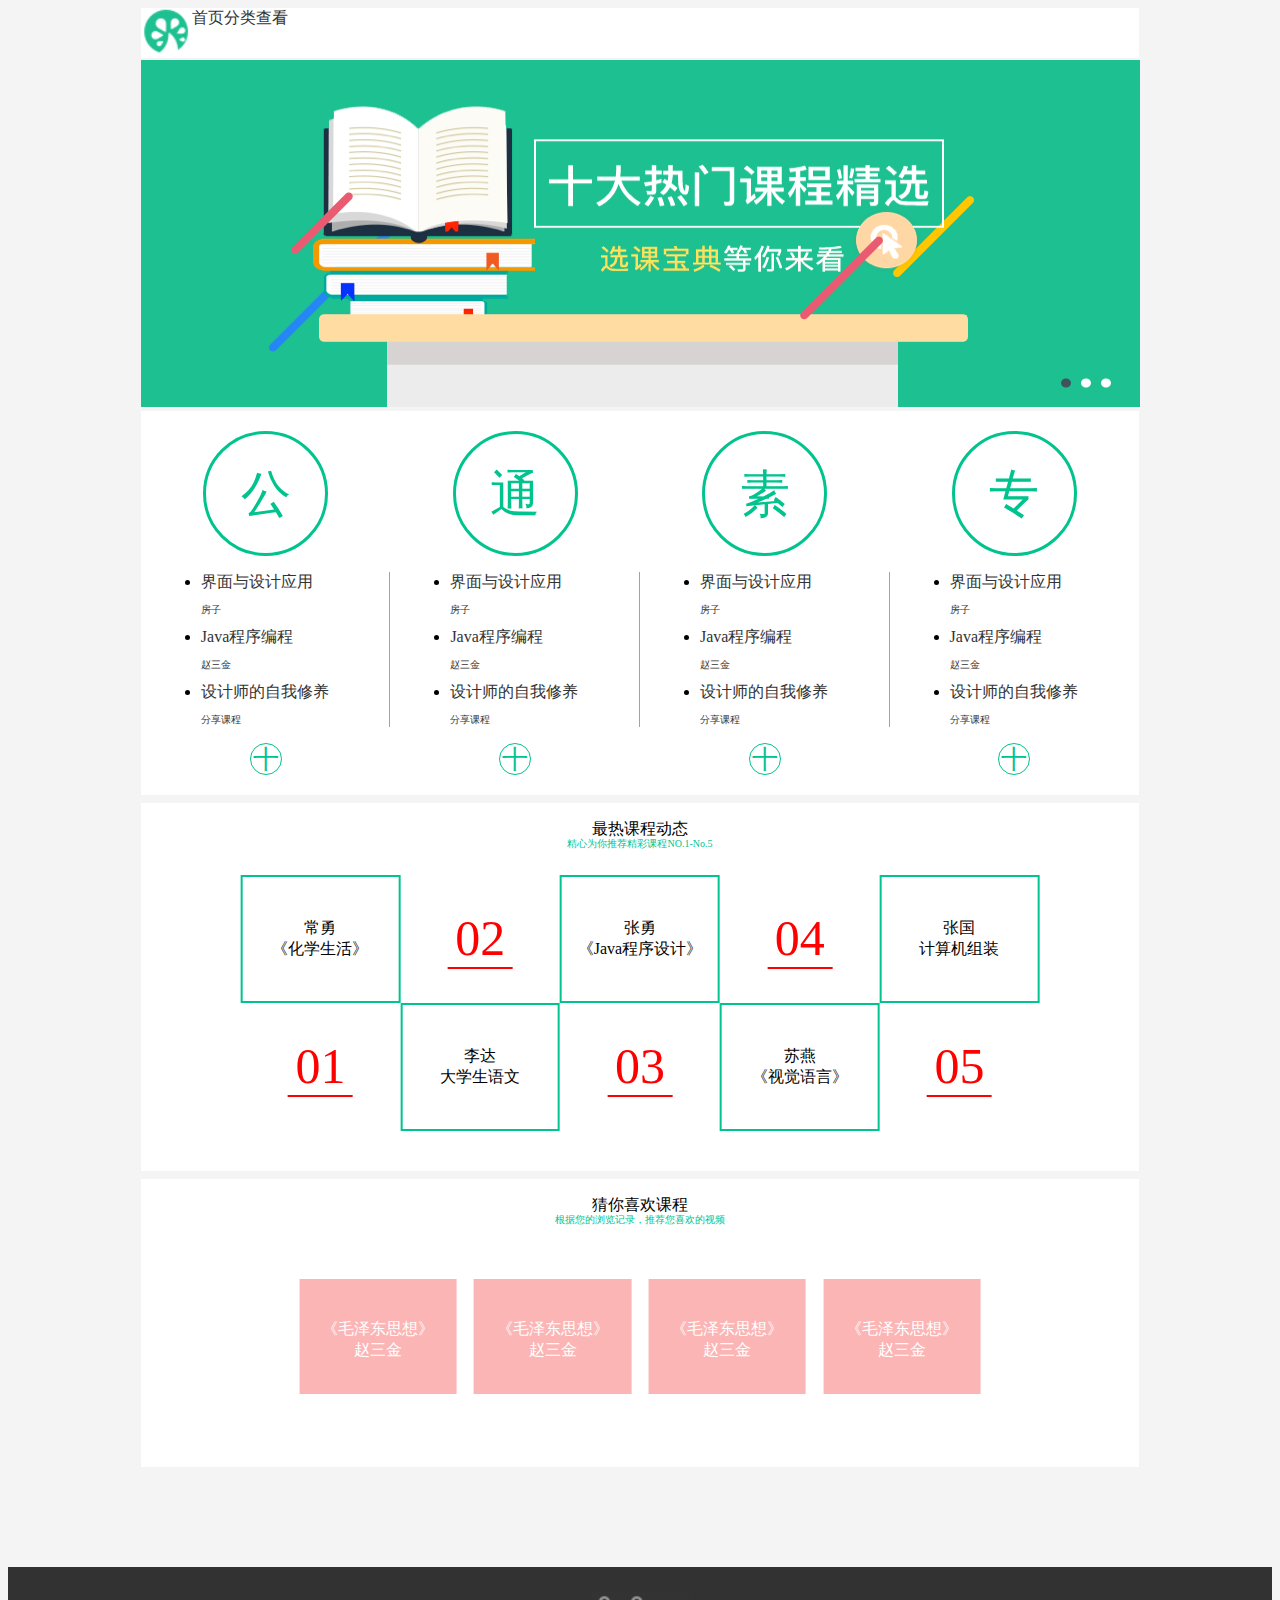
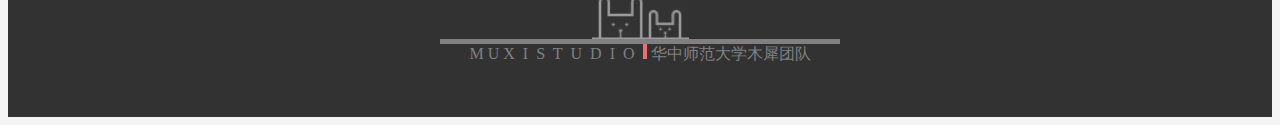
==== 学而/index.html @ 8dc7fe21 "practice" ====
<!DOCTYPE html>
<html lang="en">

<head>
    <meta charset="UTF-8">
    <meta http-equiv="X-UA-Compatible" content="IE=edge">
    <meta name="viewport" content="width=device-width, initial-scale=1.0">
    <title>学而</title>
    <link rel="stylesheet" href="./index.css">
</head>

<body>
    <!-- 头部区域 -->
    <div class="header w">
        <div class="header_logo">
            <img src="./imgs/logo.png" alt="">
        </div>
        <div class="header_font">
            <a>首页</a>
            <a>分类查看</a>
        </div>
    </div>

    <!-- banner广告区 -->
    <div class="banner w">
        <img src="./imgs/banner.png" alt="">
    </div>

    <!-- 公通素专栏目区 -->
    <div class="clumn w">
        <div class="cont">
            <div class="font">公</div>
            <ul class="clumn_detail">
                <li><a href="#">
                        界面与设计应用<p>房子</p>
                    </a></li>
                <li><a href="#">
                        Java程序编程<p>赵三金</p>
                    </a></li>
                <li><a href="#">
                        设计师的自我修养<p>分享课程</p>
                    </a></li>
            </ul>
            <div class="clumn_add">十</div>
        </div>
        <div class="cont">
            <div class="font">通</div>
            <ul class="clumn_detail">
                <li><a href="#">
                        界面与设计应用<p>房子</p>
                    </a></li>
                <li><a href="#">
                        Java程序编程<p>赵三金</p>
                    </a></li>
                <li><a href="#">
                        设计师的自我修养<p>分享课程</p>
                    </a></li>
            </ul>
            <div class="clumn_add">十</div>
        </div>
        <div class="cont">
            <div class="font">素</div>
            <ul class="clumn_detail">
                <li><a href="#">
                        界面与设计应用<p>房子</p>
                    </a></li>
                <li><a href="#">
                        Java程序编程<p>赵三金</p>
                    </a></li>
                <li><a href="#">
                        设计师的自我修养<p>分享课程</p>
                    </a></li>
            </ul>
            <div class="clumn_add">十</div>
        </div>
        <div class="cont">
            <div class="font">专</div>
            <ul class="clumn_detail spc">
                <li><a href="#">
                        界面与设计应用<p>房子</p>
                    </a></li>
                <li><a href="#">
                        Java程序编程<p>赵三金</p>
                    </a></li>
                <li><a href="#">
                        设计师的自我修养<p>分享课程</p>
                    </a></li>
            </ul>
            <div class="clumn_add">十</div>
        </div>
    </div>

    <!-- 课程动态推荐区 -->
    <div class="recommed w">
        <div class="recommed_h">
            <p class="h">最热课程动态</p>
            <p class="h_detail">精心为你推荐精彩课程NO.1-No.5</p>
        </div>
        <div class="recommed_details">
            <div class="categories cy">
                <p>常勇<br>《化学生活》</p>
            </div>
            <div class="categories nums">02</div>
            <div class="categories cy">
                <p>张勇<br>《Java程序设计》</p>
            </div>
            <div class="categories nums">04</div>
            <div class="categories cy">
                <p>张国<br>计算机组装</p>
            </div>
            <div class="categories nums">01</div>
            <div class="categories cy">
                <p>李达<br>大学生语文</p>
            </div>
            <div class="categories nums">03</div>
            <div class="categories cy">
                <p>苏燕<br>《视觉语言》</p>
            </div>
            <div class="categories nums">05</div>
        </div>
    </div>

    <!-- 猜你喜欢广告区 -->
    <div class="adv w">
        <div class="recommed_h">
            <p class="h">猜你喜欢课程</p>
            <p class="h_detail">根据您的浏览记录，推荐您喜欢的视频</p>
        </div>
        <div class="adv_class">
            <div class="adv--rabbit">
                <img src="./imgs/rabbit.png" class="spring">
                <div>
                    《毛泽东思想》<br>赵三金
                </div>
            </div>
            <div class="adv--rabbit">
                <img src="./imgs/rabbit.png" class="spring">
                <div>
                    《毛泽东思想》<br>赵三金
                </div>
            </div>
            <div class="adv--rabbit">
                <img src="./imgs/rabbit.png" class="spring">
                <div>
                    《毛泽东思想》<br>赵三金
                </div>
            </div>
            <div class="adv--rabbit">
                <img src="./imgs/rabbit.png" class="spring">
                <div>
                    《毛泽东思想》<br>赵三金
                </div>
            </div>
        </div>
    </div>

    <!-- 尾部区 -->
    <div class="footer ">
        <div class="footer_details">
            <img src="./imgs/rabbit2.png" class="footer_img">
            <div class="fenge"></div>
            <div class="footer_font">
                M&nbsp;U&nbsp;X&nbsp; I&nbsp; S&nbsp; T&nbsp; U&nbsp; D&nbsp; I&nbsp; O&nbsp; <span class="red"></span>
                华中师范大学木犀团队
            </div>
        </div>
    </div>
</body>

</html>
---- 学而/index.css ----
:root{
    box-sizing: border-box;
    background-color: rgb(244,244, 244);
}

*,*::after,*::before{
    box-sizing: inherit;
}

.header{
    position: relative;
    background-color: white;
}

.header_logo{
    float: left;
}

.header_font{
    float: left;
    display: flex;
    align-items: center;
}

a{
    text-decoration: none;
    color:#333;
}

a:hover{
    color: tomato;
}



.w{
    width: 62.4rem;
    margin: 0 auto;
}

.header{
    height: 3.125rem;
    background-color: white;
}

.clumn{
    display: flex;
    height: 24rem;
}

.clumn .cont{
    flex: 1;
background-color: white;
}

.font{
    height: 125px;
    width: 125px;
    margin:20px auto 0;
    border: .2rem solid;
    border-radius: 50% ;
    border-color: rgb(0,195,142);
    font-size: 50px;
    color: rgb(0,195,142);
    text-align: center;
    line-height: 120px;
}

.clumn_detail{
    border-right: rgb(167, 160, 160) solid 0.5px;
}

.spc{
    border: none;
}

.clumn_detail > li{
    margin-left: 1.25rem;
    
}
.clumn_detail p{
    font-size: 10px;
}

.clumn_add{
    height: 32px;
    width: 32px;
    margin: 0 auto;
    border: 1px solid rgb(0,195,142);
    border-radius: 16px;
    text-align: center;
    line-height: 32px;
    color:rgb(0,195,142);
    font-size: 26px;
}

.recommed{
    position: relative;
    height: 23rem;
    margin-top: 8px;
    background-color: white;
    text-align: center;
}

.recommed_h{
    z-index: 3;
    position: absolute;
    left: 50%;
    transform: translateX(-50%)
}

.h{
    margin-bottom: -13px;
}

.h_detail{
    font-size: 10px;
    color: rgb(0,195,142);
}

.recommed_details{
    display: flex;
    flex-wrap: wrap;
    z-index: 0;
    position: absolute;
    height: 16rem;
    width: 80%;
    left: 50%;
    bottom: 40px;
    transform: translateX(-50%);
}

.categories{
    width: 20%;
    height: 50%;
}

.cy{
    display: flex;
    justify-content: center;
    align-items: center;
    border:rgb(0,195,142) solid 2px;
    text-align: center;
}

.cy:hover {
    display: flex;
    justify-content: center;
    align-items: center;
    background-color: rgb(0,195,142);
    color: white;
}

.nums{
    display: flex;
    flex-direction: column;
    justify-content: center;
    align-items: center;
    font-size: 50px;
    color: red;
}

.nums::after{
    content: '';
    background-color: red;
    height: 2px;
    width: 65px;
    
}

.adv{
    position: relative;
    height: 18rem;
    margin-top: 8px;
    background-color: white;
    text-align: center;
}

.adv_class{
    position: absolute;
    display: flex;
    left: 50%;
    top:100px;
    transform: translateX(-50%);
    justify-content: space-around;
    width: 70%;
    height: 40%;
}

.adv--rabbit{
    position: relative;
    padding-top: 40px;
    width: 22.5%;
    background-color: rgb(252, 181, 181);
    color: white;
    text-align: center;
}

.adv--rabbit:hover .spring{
   opacity: 100;
}

.adv--rabbit:hover{
    background-color: red;
}

.spring{
opacity: 0;
position: absolute;
top: -46px;
left: 50%;
transform: translateX(-50%);
}

.footer{
    margin-top: 100px;
    padding: 25px;
    height: 150px;
    background-color: rgb(50,50,50);
}

.footer_details
{
    display: flex;
    flex-direction: column;
    justify-content: space-around;
    align-items: center;
}
.fenge{
    height: 5px;
    width: 400px;
    background-color: gray;
}

.footer_font{
    color: gray;
}

.red{
    width: 3;
    height: 15px;
    border: solid 2px rgb(236, 110, 110);
    display: inline-block;
}
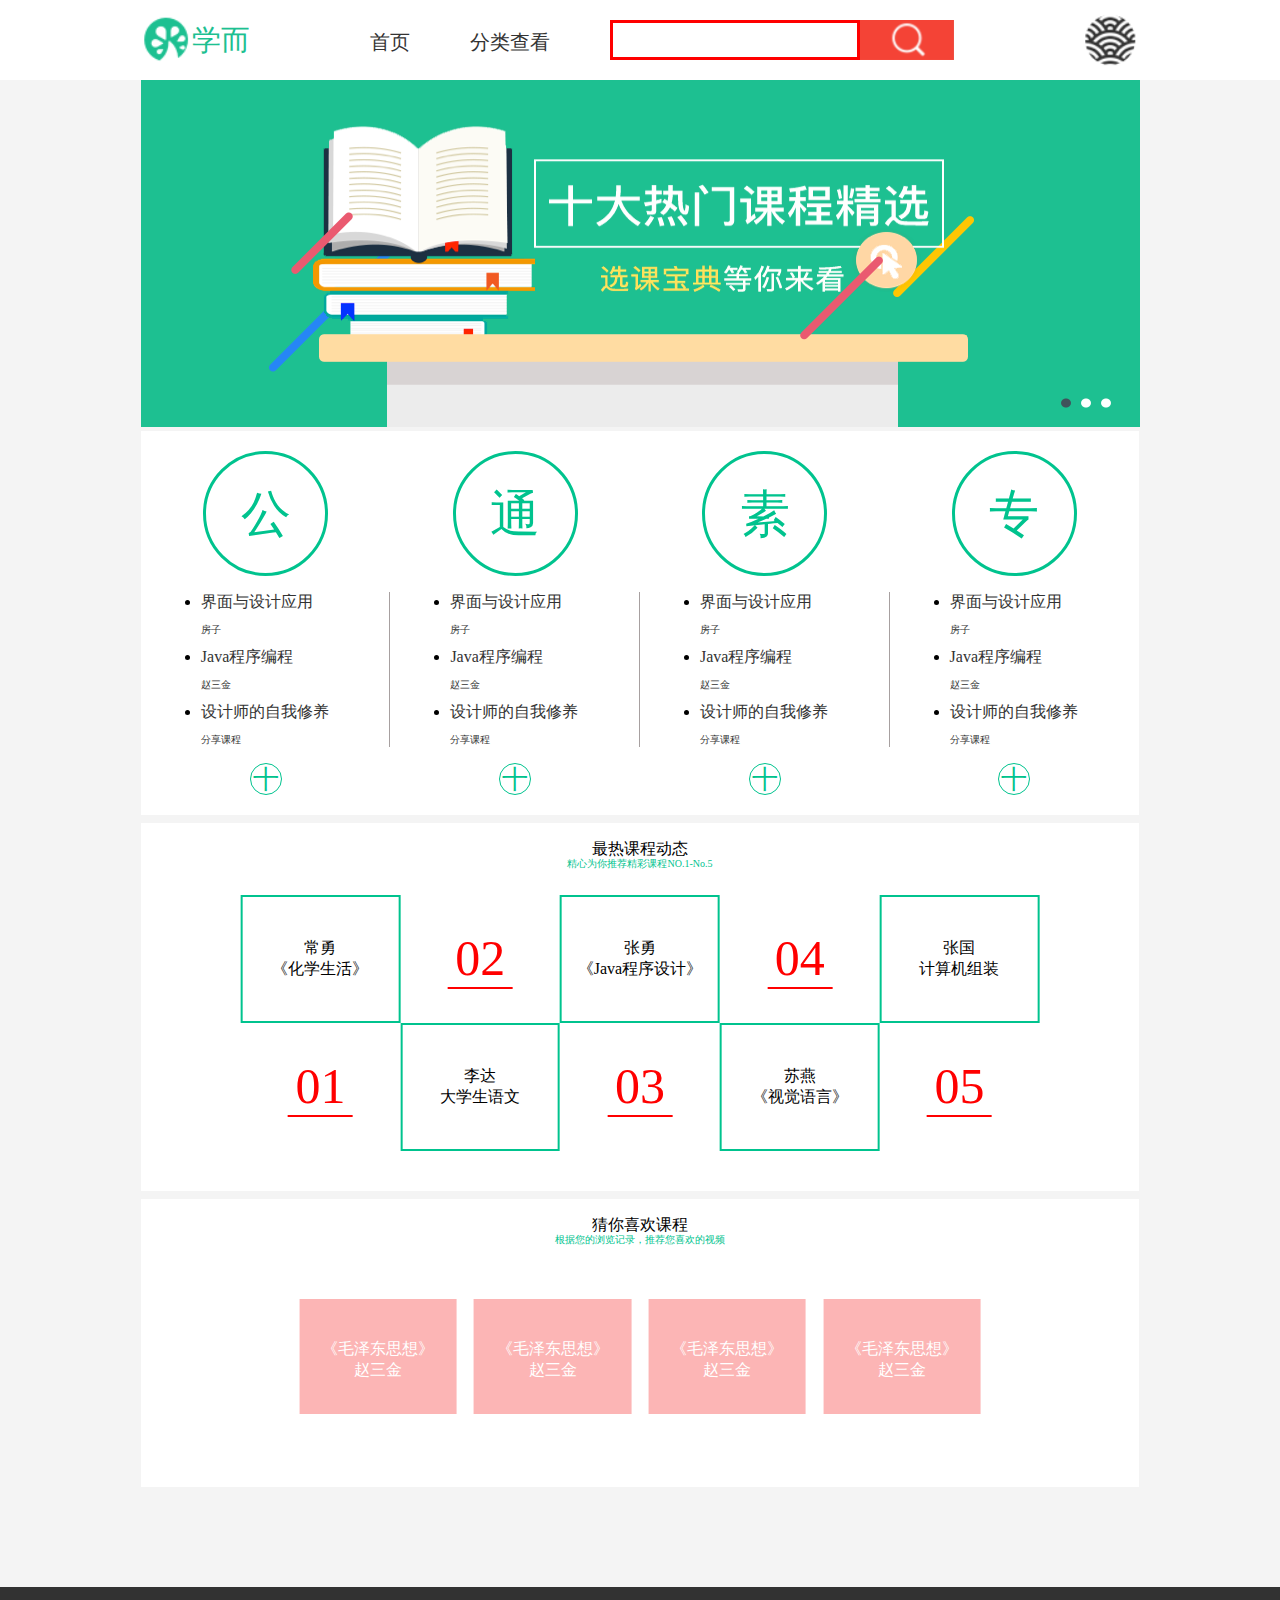
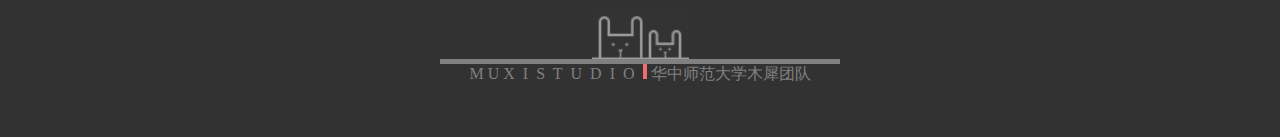
==== commit 1d30d810: "学而" ====
--- a/学而/index.html
+++ b/学而/index.html
@@ -11,15 +11,34 @@
 
 <body>
     <!-- 头部区域 -->
-    <div class="header w">
-        <div class="header_logo">
-            <img src="./imgs/logo.png" alt="">
-        </div>
-        <div class="header_font">
-            <a>首页</a>
-            <a>分类查看</a>
+    <div class="header a">
+        <div class="w">
+            <div class="header-logo a">
+                <img src="./imgs/logo.png" class="a">
+                学而
+            </div>
+            <div class="header-nav a">
+                <ul class="a">
+                    <li>
+                        <a href="#" class="a">首页</a>
+                    </li>
+                    <li>
+                        <a href="#" class="a">分类查看</a>
+                    </li>
+                </ul>
+            </div>
+            <div class="header-search a">
+                <input type="text" class="a">
+                <img src="./imgs/search.png" alt="" class="a">
+            </div>
+            <div class="user a">
+                <img src="./imgs/wave.png" alt="" class="a">
+            </div>
         </div>
     </div>
+
+
+
 
     <!-- banner广告区 -->
     <div class="banner w">
--- a/学而/index.css
+++ b/学而/index.css
@@ -1,3 +1,6 @@
+body{
+    margin: 0;
+}
 :root{
     box-sizing: border-box;
     background-color: rgb(244,244, 244);
@@ -7,19 +10,9 @@
     box-sizing: inherit;
 }
 
-.header{
-    position: relative;
-    background-color: white;
-}
-
-.header_logo{
-    float: left;
-}
-
-.header_font{
-    float: left;
-    display: flex;
-    align-items: center;
+.w{
+    width: 62.4rem;
+    margin: 0 auto;
 }
 
 a{
@@ -31,17 +24,75 @@
     color: tomato;
 }
 
-
-
-.w{
-    width: 62.4rem;
-    margin: 0 auto;
+.a{
+    margin: 0;
+    padding: 0;
 }
 
 .header{
-    height: 3.125rem;
+    height: 80px;
     background-color: white;
 }
+
+.header-logo{
+    float: left;
+    display: flex;
+    align-items: center;
+    line-height: 80px;
+    color:#1DC091;
+    font-size: 29px;
+}
+
+.header-nav{
+    float: left;
+    margin-left: 60px;
+    height: 80px;
+}
+
+.header-nav li {
+    float: left;
+    list-style: none;
+    margin-left: 60px;
+    font-size: 20px;
+}
+
+.header-nav a{
+    display: inline-block;
+    border-top: white 5px solid;
+    line-height: 75px;
+    height: 80px;
+}
+
+.header-nav a:hover{
+    border-top: red 5px solid;
+}
+
+.header-search{
+    float: left;
+    display: flex;
+    align-items: center;
+    height: 80px;
+    margin-left: 60px;
+}
+
+.header-search input{
+    height: 40px;
+    width: 250px;
+    border: red solid 3px;
+}
+
+.header-search img{
+    height: 40px;
+    width: 82;
+}
+
+.user{
+    display: flex;
+    height: 80px;
+    align-items: center;
+    float: right;
+}
+
 
 .clumn{
     display: flex;
@@ -241,4 +292,4 @@
     height: 15px;
     border: solid 2px rgb(236, 110, 110);
     display: inline-block;
-}+}
